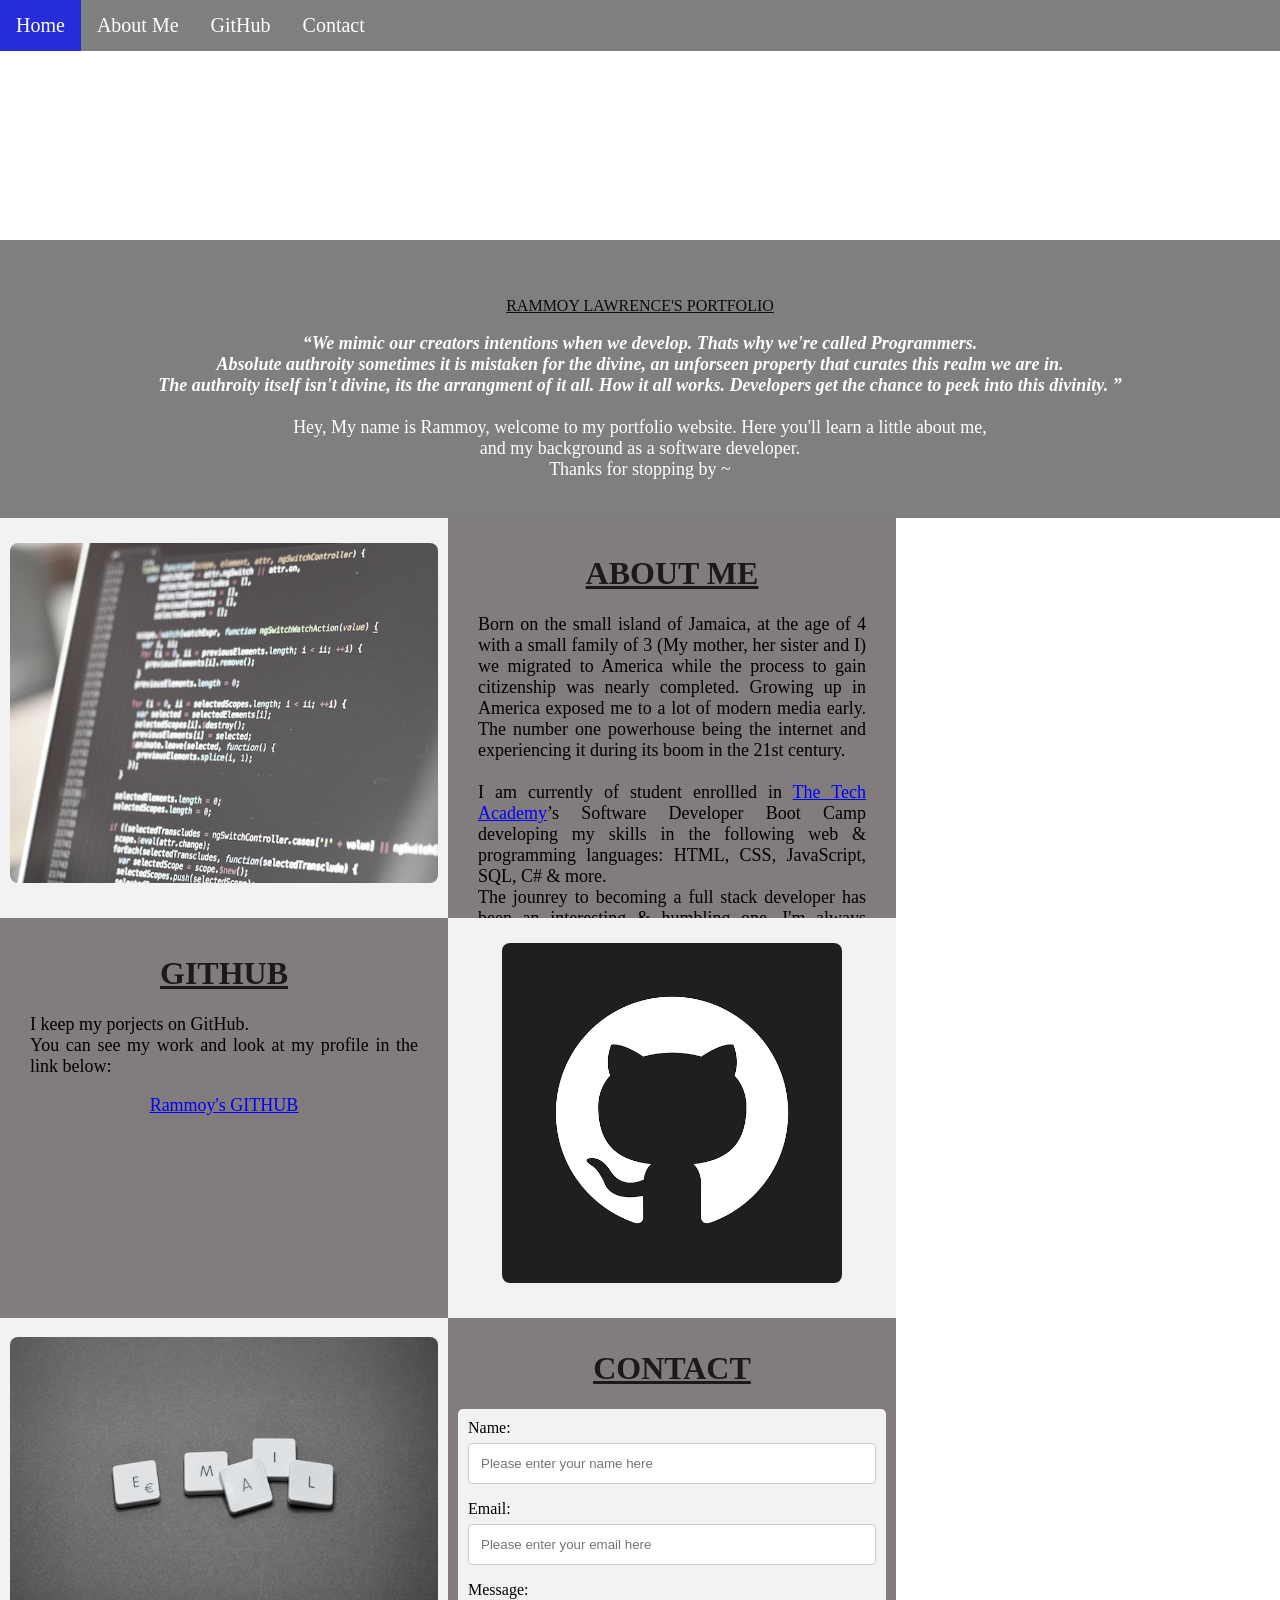
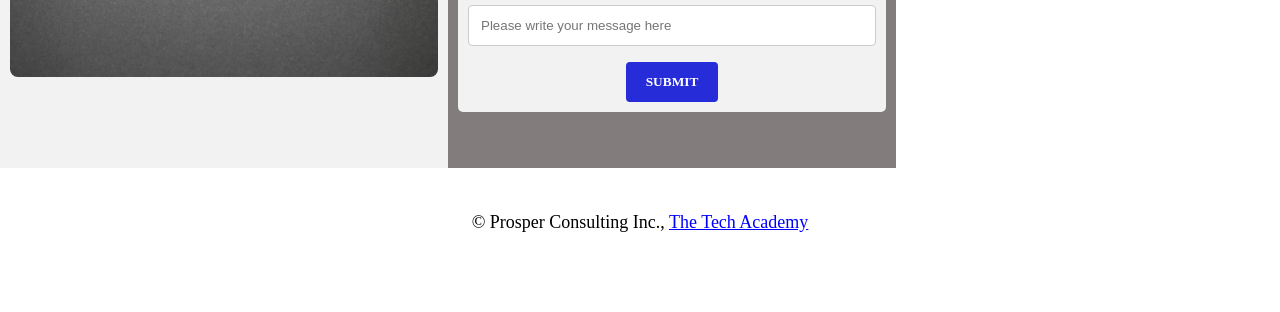
==== Index.html @ 577c6c1c "portfolio adding portfolio files to repository" ====
<!DOCTYPE html>
<html>
    <!--Head-->
    <head>
        <meta charset="UTF-8">
        <meta name="viewport" content="width=device-width" />
        <title>Rammoy Lawrence</title>
        <link rel="stylesheet" type="text/css" href="./css/portfolio.css">
    </head>

    <!--Body-->
    <body class="Background">
        
        <!--Navbar-->
        <div class="Navbar">
            <a class="active" href="#Home">Home</a>
            <a href="#About_Me">About Me</a>
            <a href="#GitHub">GitHub</a>
            <a href="#Contact">Contact</a>
        </div>

        <!--Breaks inserted to add space between navbar and the first heading-->
        <br>
        <br>

        <!--Background video-->
        <div id="Home">
            <video width="640" height="480" autoplay muted loop id="Waves_Video">
                <source src="./Images/wave.mp4" type="video/mp4">
                <!--Display message if video fails to run-->
                Your browser does not support HTML5 video.
            </video>
        </div>

        <!--Video text-->
        <div class="Video_Text">
            <h1 class="white-text">Rammoy Lawrence's Portfolio</h1>
            <strong>
                <p class="center">
                    <q>We mimic our creators intentions when we develop. Thats why we're called Programmers.
                        <br>Absolute authroity sometimes it is mistaken for the divine, an unforseen property that curates this realm we are in.
                        <br>The authroity itself isn't divine, its the arrangment of it all. How it all works. Developers get the chance to peek into this divinity.
                    </q>
                </strong>
                <br>
                    <br>Hey, My name is Rammoy, welcome to my portfolio website. Here you'll learn a little about me,
                    <br>and my background as a software developer.
                    <br> Thanks for stopping by ~
                </p>
        </div>

        <!--About section-->
        <div class="Row" id="About_Me">
            <!--Left column-->
            <div class="Column_2">
                <img src="./Images/pexels.png" alt="About Me as a Software Developer">
            </div>
            <!--Right column-->
            <div class="Column_1">
                <h1>About Me</h1>
                <p>
                    Born on the small island of Jamaica, at the age of 4 with a small family of 3 (My mother, her sister and I) we migrated to America while the process to gain citizenship was nearly completed. 
                    Growing up in America exposed me to a lot of modern media early. The number one powerhouse being the internet and experiencing it during its boom in the 21st century.
                <br>  
                <br>I am currently of student enrollled in <a href="https://www.learncodinganywhere.com" target="_blank">The Tech Academy</a>’s Software
                Developer Boot Camp developing my skills in the following web & programming languages: HTML, CSS, JavaScript, SQL, C# & more.
                <br>The jounrey to becoming a full stack developer has been an interesting & humbling one. I'm always ready to learn somethhing new & new ways of solving new/old problems. <a href="#Contact">Contact</a> me below!
                </p>
            </div>
        </div>

        <!--GitHub section-->
        <div class="Row" id="GitHub">
            <!--Left column-->
            <div class="Column_1">
                <h1>GitHub</h1>
                <p>
                    I keep my porjects on GitHub.
                    <br>You can see my work and look at my profile in the link below:
                    <br>
                    <p class="center"><a href="https://github.com/RammoyL" target="_blank">Rammoy's GITHUB</a></p>
                </p>
            </div>
            <!--Right column-->
            <div class="Column_2">
                <a href="https://github.com/RammoyL" target="_blank"><img src="./Images/github.png" alt="GitHub Logo"></a>
            </div>
        </div>

        <!--Contact section-->
        <div class="Row" id="Contact">
            <!--Contact image, left column-->
            <div class="Column_2 Column_tall">
                <img src="./Images/email.png" alt="Contact Me">
            </div>
            <!--Contact form, right column-->
            <div class="Column_1 Column_tall">
                <h1>Contact</h1>
                <!--This specifies where and how to send the form data; we are leaving it blank-->
                <form action="" method="POST"> <!-- Here we are utilizing a 3rd party service to submit the contact form data, insert your formspree endpoint in the action attribute -->
                    <label>Name:</label>
                        <input type="text" placeholder="Please enter your name here">
                    <label>Email:</label>
                        <input type="text" id="Email" name="Email" placeholder="Please enter your email here">
                    <label>Message:</label>
                        <input type="text" id="Message" name="Message" placeholder="Please write your message here">
                        <input type="submit" value="SUBMIT">
                </form>
            </div>
        </div>

        <!--Footer section-->
        <footer>
            <p>
                <p class="center">&copy Prosper Consulting Inc., <a href="https://www.learncodinganywhere.com/" target="_blank">The Tech Academy</a></p>
                <br>
            </p>
        </footer>
    </body>
</html>
---- css/portfolio.css ----
/***** GENERAL STYLING *****/
/* Body */
body {
    margin: 0%  /* This ensures our site displays all the way to the edge of the browser screen */
}

/* Heading 1 elements */
h1 {
    text-transform: uppercase; /* Capitalizing all h1 headings */
    font-family: "Trebuchet MS", Optima; /* Sets the font family of all h1 headings */
    text-align: center; /* Centering all h1 elements */
    margin-top: 3%; /* Adds a small margin above h1 elements */
    color: #1a1a1a;
    text-decoration: underline; 
}

/* Heading 1 element hover effect */
h1:hover {
    filter: drop-shadow(16px 16px 20px red) invert(85%); /* Adds a slightly gray filter to the h1 headings when hovered over */
    transform: scale(1.1); /* When the h1 elements are hovered over they increase in size by 1.1 */
    transition: transform 1s; /* This causes the transformation to last 1 second */
}

/* Styling for portfolio title text */
.white-text {
    color: rgb(12, 12, 12); /* This is used to change the color of the portfolio title text */
    font-family:Cambria, Cochin, Georgia, Times, 'Times New Roman', serif;
    font-size: medium;
    font-weight: lighter;   
}

/* Paragraph elements */
p {
    font-family: 'Times New Roman', Times, serif;
    text-align: justify; /* Justify text within paragraph elements */
    letter-spacing: 0; /* This expands the text slightly */
    font-size: 18px;
    padding-left: 20px; /* Adds padding to the left of the paragraph element */
    padding-right: 20px; /* Adds padding to the right of the paragraph element */
}

/* Paragraph element hover effect */
p:hover {
    transition: transform 1s; /* This makes the transform effect last 1 second */
	transform: scale(1.01); /* This makes the paragraphs increase slightly in size when hovered over */
}

/* Center class - this applies to all elements with the class "center" */
.center {
    text-align: center; /* This center aligns the text */
}

/* Center class hover effect - This only affects the quote, github link, and footer */
.center:hover {
    transition: transform 2s; /* This makes the transform effect last 2 seconds */
    transform: scale(1.1); /* This makes the elements with class "center" increase in size by 1.1 when hovered over */
}

/* Anchor elements */
a {
    color: blue; /* This ensures all links are blue */
}

/* Quotation elements */
q {
    font-style: italic; /* This makes the quote italicized */
}

/* Image elements */
img {
    filter: grayscale(75%); /* This rids our pictures of 75% of their color */
    border-radius: 8px; /* Gives all images slightly rounded corners */
    max-width: 100%; /* Ensures all images stay within the width of their container */
    height: 340px; /* Sets the height of all images */
    display: block; /* By specifying block display we can ensure our images are able to be centered */
    margin-left: auto; /* In combination with "margin-right: auto" this centers all images */
    margin-right: auto;
}

/* Image element hover effects */
img:hover {
	filter: grayscale(5%);  /* Brings back most of the image's color when hovered over */
    transition: transform 1s; /* Transition lasts 1 second */
	transform: scale(1.09); /* Image is increased slightly when hovered over */
}

/* The @media rule is used in media queries to apply different styles for different media/types of devices */
/* On screens 576px and smaller the images will be 100px tall and centered vertically in the column */
@media screen and (max-width: 576px) {
    img {
        height: 100px;
        margin-top: 150px;
    }
}

/* Styling for footer element */
footer {
    padding: 2%; /* This gives the footer padding that is equal to 2% of the width of the element's area */
    background-color: white;
}
/***** END OF GENERAL STYLING *****/

/***** NAVBAR STYLING *****/
.Navbar {
    overflow: hidden; /* This ensures that any content that overflows beyond the boundary of our nav bar is not displayed */
    background-color: rgb(127, 127, 127); /* This colors the navbar black */
    position: fixed; /* This keeps the navbar at the top of the screen as we scroll */
    top: 0; /* This ensures no space is displayed above the navbar */
    width: 100%; /* This makes the navbar span the entire width of the page */
    z-index: 1; /* This ensures other elements don't display over the navbar */
    -webkit-animation: moveNav 1s; /* This applies the moveNav animation below for Safari 4.0 - 8.0 */
    animation: moveNav 2.3s; /* This applies the moveNav animation for all other browsers */
}

/* moveNav animation effect for moving the nav bar in from the left of the screen */
@keyframes moveNav {
    from {left: -100vw;} /* The navbar is starting off screen to the left */
    to {left: 0vw;} /* This moves the navbar into place on the screen */
}

/* Navbar links */
.Navbar a {
    float: left; /* This specifies that the text floats on the left on the navbar */
    display: block; /* This ensures that other text will be displayed on the same line or row, instead of a new line */
    color: white; /* This is the font color for text on our navbar */
    padding: 14px 16px; /* This adds padding around our text */
    text-decoration: none; /* This gets rid of the underlines under the text on our navbar */
    font-family: Palatino, URW Palladio L, serif; /* This specifies the font family for text on our navbar */
    font-size: 20px; /* This specifies the font size for text on our navbar */
    text-align: center; /* This centers the text within its container */
    position: relative; /* This sets the text relative to its normal positioning, allowing us to use the animation below */
    -webkit-animation: moveNavText 5.75s; /* Animation for Safari 4.0 - 8.0 */
    animation: moveNavText 5.75s; /* Applies the moveNavText animation for 5.75s */ 
}

/* moveNavText animation effect for moving the navbar text from above the view to the navbar */
@keyframes moveNavText {
    from {top: -100vw;} /* This sets the navbar text 100% above the viewport */
    to {top: 0vw;} /* This lowers the navbar text onto the navbar */
}

/* Screens 576px and smaller will display navbar links equally distributed */
@media screen and (max-width: 600px) {
    .Navbar a{
        width: 25%; /* This makes each link take up 1/4 of the navbar */
        font-size: 12px;
    }
}

/* Navbar hover effects */
.Navbar a:hover {
    background-color: #79cedb; /* Defines the background color that will display when you hover over the link */
    color: rgb(247, 245, 245); /* This defines the font color that will display when navbar a elements are hovered over */
    font-weight: bold; /* This makes the text on the navbar bold when hovered over */
}

/* Navbar home button */
.Navbar a.active { /* This targets the a element on the navbar with the "active" class */
    background-color: rgb(38, 44, 215);
}
/***** END OF NAVBAR STYLING *****/

/***** VIDEO STYLING *****/
/* Formatting for background video */
#Waves_Video {
    position: relative; /* This fixes the video to the page */
    height: 200px; /* This ensures there is no space between the edge of the video and the edge of the page */
    top: 0%; /* This ensures no space between the bottom of the video and the bottom of the page */
    width:1330px; /* This ensures the video is displayed across the full width of the page */
    z-index: -1; /* This places the video behind the other elements on the page */
}

/* Screens that are 576px and smaller will not display the background video */
@media screen and (max-width: 576px) {
    #Waves_Video {
        display: none;
    }
}

/* Texts over the video */
.Video_Text {
    background: rgba(0, 0, 0, 0.5); /* This provides a semi-transparent background for the text to sit over */
    color: white; /* Makes the font color white */
    width: 100%; /* Ensures the video-text container fills the width of the video */
    padding: 20px; /* This adds padding around the video-text container so that the background goes slightly beyond the text */
    position: relative; /* This sets the text relative to its normal positioning, allowing us to use the animation below */
    -webkit-animation: moveVideoText 5.75s;
    animation: moveVideoText 5.75s;
}

/* This animation effect causes the overlay video text to move up from the bottom of the page upon page load */
@keyframes moveVideoText {
    from {top: -100vw;} /* This sets the position of the video text to above the viewport */
    to {top: 0vw;} /* This moves the video text to the normal positioning on the viewport */
}
/***** END OF VIDEO STYLING *****/

/***** TABLE STYLING -  this section covers the styling of the columns and rows within the table *****/
* { /* The asterisk is a universal selector that applies this effect to all elements on the page */
    box-sizing: border-box; /* This creates a box with a border within which we will place most of our text */
} 

.Column_1 {
    float: left;
    width: 35%; /* This ensures the column takes up half of the page width */
    padding: 10px;
    padding-top:1.9%; /* This ensures there is space between the top of the column and our headings */
    height: 400px; /* This sets the height of the column to 400px -  this may need to be adjusted depending on the text you enter */
    background-color: #827c7c; /* Sets the background color of the columns with class Column_1 */
}

/* Screens 576px and smaller will display a scroll bar if the text overflows the column height */
@media screen and (max-width: 576px) {
    .Column_1 {
        overflow: auto;
    }
}

.Column_2 {
    float: left;
    width: 35%;
    padding: 10px;
    padding-top:1.9%;
    height: 400px;
    background-color: #f2f2f2;
}

/* This class is applied to the columns in the final row, overriding the height and padding to provide more room for the contact form  while keeping the rest of the formatting from Column_1 or Column_2 */
.Column_tall {
    padding-top: 1.5%;
    height: 450px;
}

/* This inserts something after the content of selected elements (in this case the elements with class "Row") */
.Row:after {
	content: ""; /* By leaving this blank, we are allowing the footer (covered lower down) to be displayed - removing it makes the footer overwrite a column */
	display: table; /* The display property specifies the type of display behavior; the table value tells the browser to treat the element as a table */
	clear: both; /* This clears any other elements from floating on the left or the right of an element */
}
/***** END OF TABLE STYLING *****/

/***** CONTACT FORM STYLING *****/
/* input[type=text] targets all text input sections of the contact form */
input[type=text] {
    width: 100%; /* Each input box covers the full width of the container */
    padding: 12px; /* Adds padding within the text box */
    border: 1px solid #ccc; /* Setting a solid border and its color */
    border-radius: 4px; /* Slightly rounds the corners of the text box border */
    box-sizing: border-box; /* This creates a box with a border around the contact form input boxes */
    margin-top: 6px; /* Adds a margin to the top of the text box */
    margin-bottom: 16px; /* Adds a margin to the bottom of the text box */
    resize: vertical; /* This allows the user to resize the text boxes vertically */
    font-family:'Segoe UI', Tahoma, Geneva, Verdana, sans-serif;
}

/* Hover effects for input boxes */
input[type=text]:hover {
    box-shadow: 0 0 5px #565676 inset; /* This creates a blue shadow in the text box when hovered over by the user */
}

/* Submit button */
input[type=submit] {
    background-color: rgb(38, 44, 215); /* Sets the background color of the submit button to black */
    color: white; /* Sets the font color of the Submit button to white */
    font-weight: bold; /* Makes the font of the submit button bold */
    padding: 12px 20px; /* Adds padding to the submit button */
    border: none; /* Removes the border from the submit button */
    border-radius: 4px; /* Gives the submit button the same rounded corners as the text boxes */
    cursor: pointer; /* Changes the cursor to pointer when over the submit button */
    display: block; /* Allows the submit button to be centered */
    margin-left: auto; /* In combination with "margin-right: auto" this will center the submit button */
    margin-right: auto;
    font-family: Perpetua, Rockwell Extra Bold;
}

/* Hover effect for submit button */
input[type=submit]:hover {
    background-color: white; /* Turns the background of the submit button white when the user hovers over it */
    color: black; /* Turns the font black when hovered over */
    transform: scale(1.1); /* Makes the button increase 1.5 times in size */
    transition: transform 1.5s; /* Makes the transform effect last 1.5 seconds */
}

/* Form element */
form {
    border-radius: 5px; /* Rounds the corners of the contact form */
    background-color: #f2f2f2; 
    padding: 10px; /* Adds padding to the contact form */
    font-family: "Trebuchet MS", Optima;
}
/***** END OF CONTACT FORM STYLING *****/
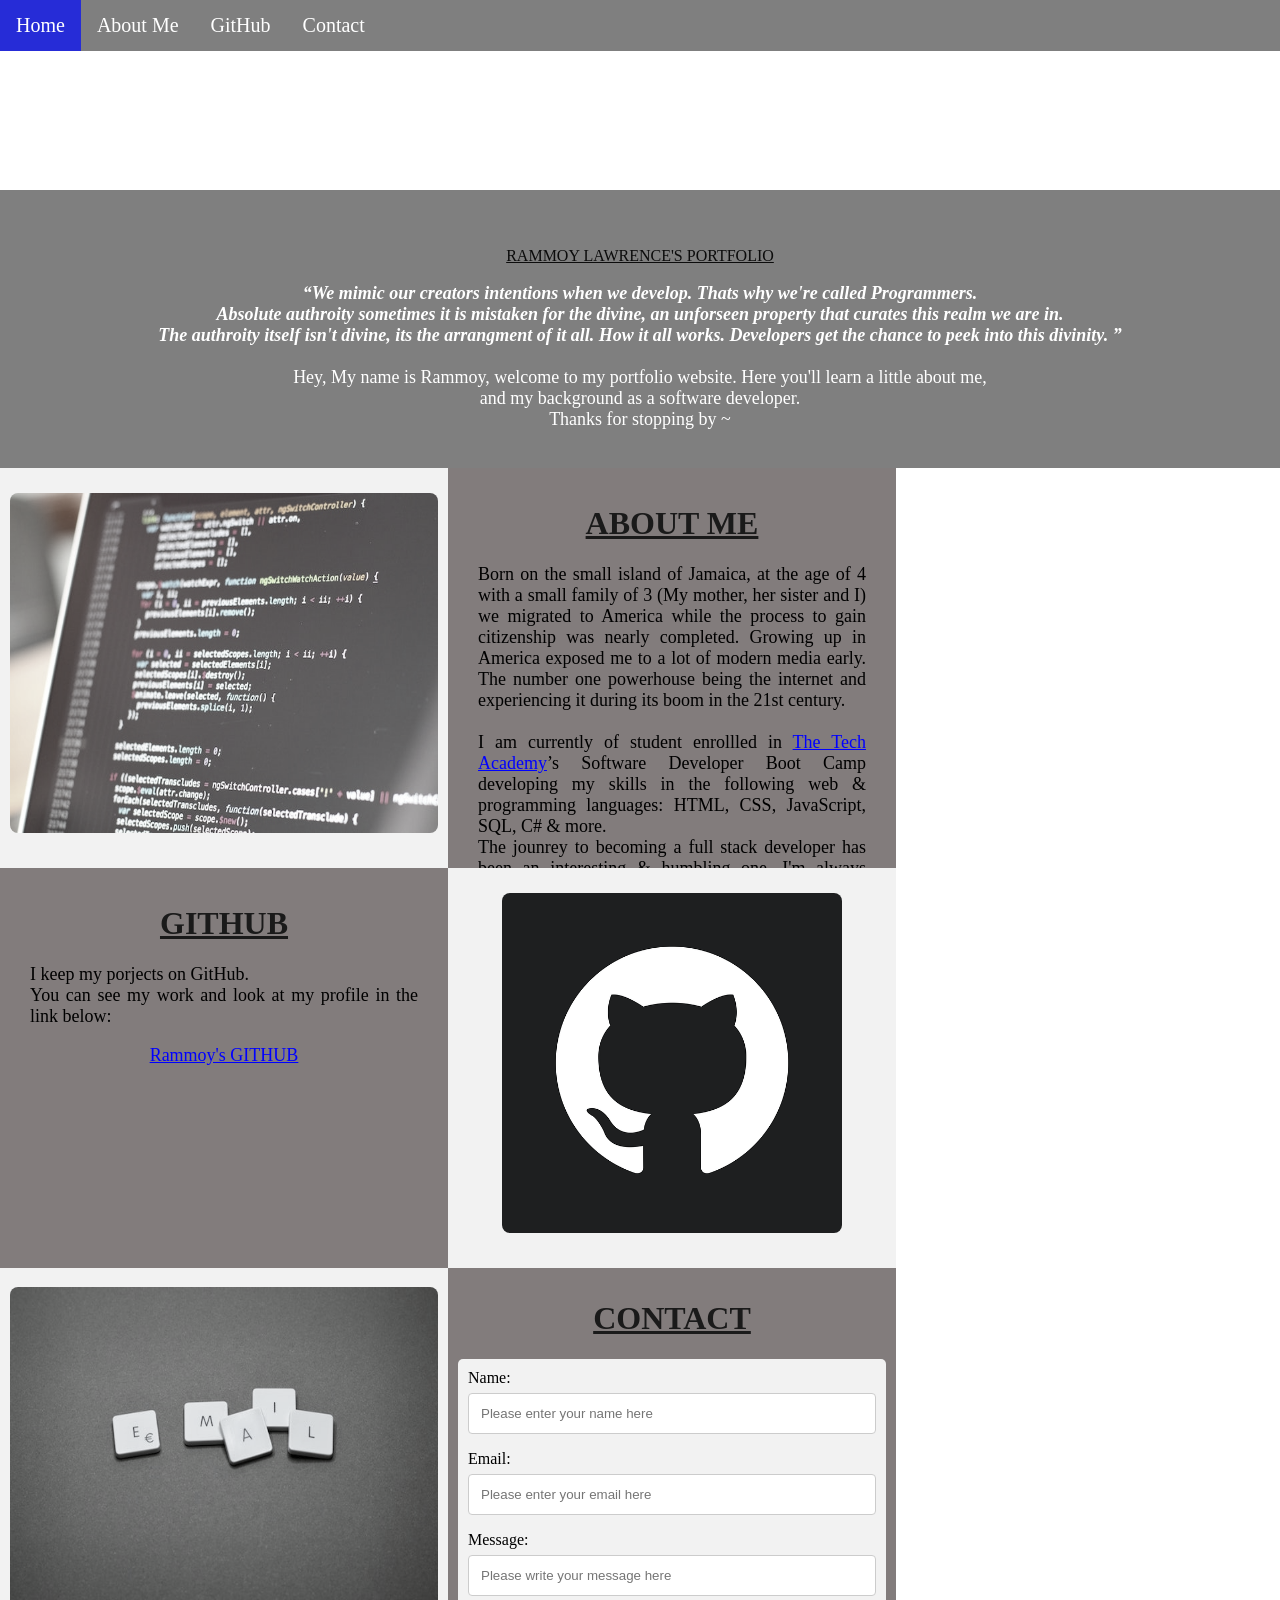
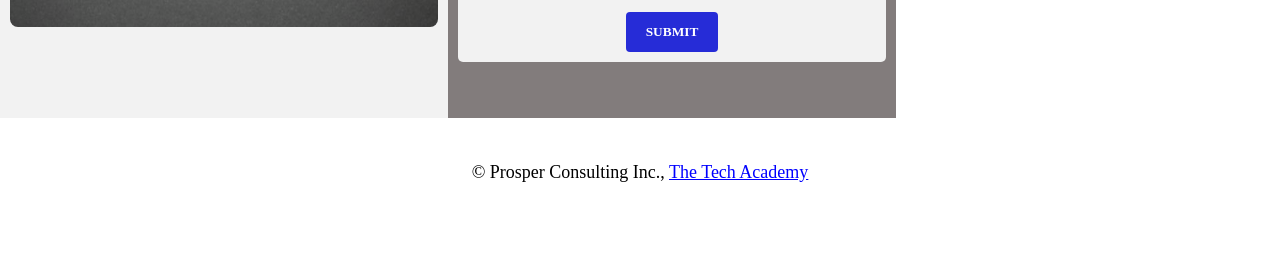
==== commit c6d1b0a1: "updating files coding update" ====
--- a/Index.html
+++ b/Index.html
@@ -25,8 +25,8 @@
 
         <!--Background video-->
         <div id="Home">
-            <video width="640" height="480" autoplay muted loop id="Waves_Video">
-                <source src="./Images/wave.mp4" type="video/mp4">
+            <video autoplay muted loop id="Typing_Video">
+                <source src="./Images/Typing.mp4" type="video/mp4">
                 <!--Display message if video fails to run-->
                 Your browser does not support HTML5 video.
             </video>
